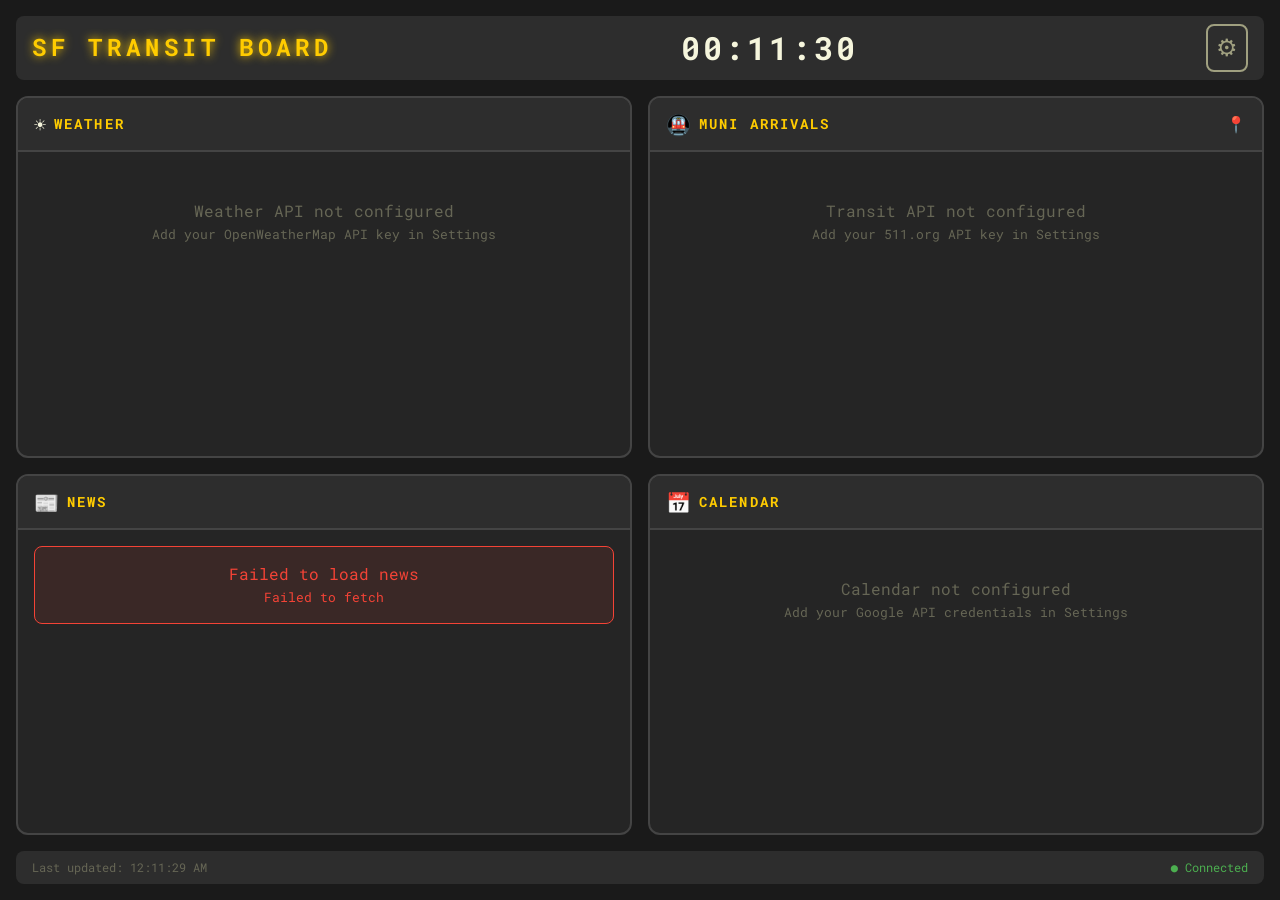
==== index.html @ c72a6bad "Switch weather to Tomorrow.io API and fix news RSS - Replace OpenWeatherMap with Tomorrow.io weather" ====
<!DOCTYPE html>
<html lang="en">
<head>
    <meta charset="UTF-8">
    <meta name="viewport" content="width=device-width, initial-scale=1.0">
    <title>SF Transit Board</title>
    <link rel="stylesheet" href="css/style.css">
    <link rel="preconnect" href="https://fonts.googleapis.com">
    <link rel="preconnect" href="https://fonts.gstatic.com" crossorigin>
    <link href="https://fonts.googleapis.com/css2?family=Roboto+Mono:wght@400;700&display=swap" rel="stylesheet">
</head>
<body>
    <div id="app">
        <!-- Header -->
        <header class="board-header">
            <h1 class="board-title">SF TRANSIT BOARD</h1>
            <div class="clock" id="clock"></div>
            <button class="settings-btn" id="settingsBtn" aria-label="Settings">⚙</button>
        </header>

        <!-- Main Display Grid -->
        <main class="board-grid">
            <!-- Weather Section -->
            <section class="board-section weather-section" id="weatherSection">
                <div class="section-header">
                    <span class="section-icon">☀</span>
                    <span class="section-title">WEATHER</span>
                </div>
                <div class="section-content" id="weatherContent">
                    <div class="weather-main">
                        <div class="split-flap-row" id="weatherTemp"></div>
                        <div class="weather-condition" id="weatherCondition"></div>
                    </div>
                    <div class="weather-forecast" id="weatherForecast"></div>
                </div>
            </section>

            <!-- Transit Section -->
            <section class="board-section transit-section" id="transitSection">
                <div class="section-header">
                    <span class="section-icon">🚇</span>
                    <span class="section-title">MUNI ARRIVALS</span>
                    <span class="location-indicator" id="locationIndicator">📍</span>
                </div>
                <div class="section-content" id="transitContent">
                    <div class="transit-list" id="transitList">
                        <!-- Transit rows will be inserted here -->
                    </div>
                </div>
            </section>

            <!-- News Section -->
            <section class="board-section news-section" id="newsSection">
                <div class="section-header">
                    <span class="section-icon">📰</span>
                    <span class="section-title">NEWS</span>
                </div>
                <div class="section-content" id="newsContent">
                    <div class="news-ticker" id="newsTicker"></div>
                </div>
            </section>

            <!-- Calendar Section -->
            <section class="board-section calendar-section" id="calendarSection">
                <div class="section-header">
                    <span class="section-icon">📅</span>
                    <span class="section-title">CALENDAR</span>
                </div>
                <div class="section-content" id="calendarContent">
                    <div class="calendar-list" id="calendarList">
                        <!-- Calendar events will be inserted here -->
                    </div>
                </div>
            </section>
        </main>

        <!-- Status Bar -->
        <footer class="status-bar">
            <span class="status-item" id="lastUpdate">Last updated: --:--</span>
            <span class="status-item" id="connectionStatus">●  Connected</span>
        </footer>
    </div>

    <!-- Settings Modal -->
    <div class="modal" id="settingsModal">
        <div class="modal-content">
            <div class="modal-header">
                <h2>Settings</h2>
                <button class="close-btn" id="closeSettings">&times;</button>
            </div>
            <div class="modal-body">
                <div class="settings-tabs">
                    <button class="tab-btn active" data-tab="general">General</button>
                    <button class="tab-btn" data-tab="weather">Weather</button>
                    <button class="tab-btn" data-tab="transit">Transit</button>
                    <button class="tab-btn" data-tab="news">News</button>
                    <button class="tab-btn" data-tab="calendar">Calendar</button>
                </div>

                <!-- General Settings -->
                <div class="tab-content active" id="tab-general">
                    <div class="form-group">
                        <label for="refreshInterval">Refresh Interval (seconds)</label>
                        <input type="number" id="refreshInterval" min="30" max="600" value="60">
                    </div>
                    <div class="form-group">
                        <label for="theme">Theme</label>
                        <select id="theme">
                            <option value="dark">Dark (Classic)</option>
                            <option value="light">Light</option>
                            <option value="amber">Amber CRT</option>
                            <option value="green">Green CRT</option>
                        </select>
                    </div>
                    <div class="form-group">
                        <label>
                            <input type="checkbox" id="useLocation" checked>
                            Use current location for transit
                        </label>
                    </div>
                </div>

                <!-- Weather Settings -->
                <div class="tab-content" id="tab-weather">
                    <div class="form-group">
                        <label for="weatherApiKey">Tomorrow.io API Key</label>
                        <input type="password" id="weatherApiKey" placeholder="Enter API key">
                        <small>Get a free key at <a href="https://www.tomorrow.io/weather-api/" target="_blank">tomorrow.io</a></small>
                    </div>
                    <div class="form-group">
                        <label for="weatherLocation">Location (if not using GPS)</label>
                        <input type="text" id="weatherLocation" placeholder="San Francisco, CA">
                    </div>
                    <div class="form-group">
                        <label for="tempUnit">Temperature Unit</label>
                        <select id="tempUnit">
                            <option value="fahrenheit">Fahrenheit</option>
                            <option value="celsius">Celsius</option>
                        </select>
                    </div>
                </div>

                <!-- Transit Settings -->
                <div class="tab-content" id="tab-transit">
                    <div class="form-group">
                        <label for="transitApiKey">511.org API Key</label>
                        <input type="password" id="transitApiKey" placeholder="Enter API key">
                        <small>Get a free key at <a href="https://511.org/open-data/token" target="_blank">511.org</a></small>
                    </div>
                    <div class="form-group">
                        <label for="transitAgency">Transit Agency</label>
                        <select id="transitAgency">
                            <option value="SF">SF Muni</option>
                            <option value="BA">BART</option>
                            <option value="CT">Caltrain</option>
                            <option value="AC">AC Transit</option>
                        </select>
                    </div>
                    <div class="form-group">
                        <label for="maxStops">Max nearby stops to show</label>
                        <input type="number" id="maxStops" min="1" max="10" value="5">
                    </div>
                    <div class="form-group">
                        <label for="favoriteStops">Favorite Stop IDs (comma-separated)</label>
                        <input type="text" id="favoriteStops" placeholder="15551, 15552">
                        <small>Leave empty to use nearby stops based on location</small>
                    </div>
                </div>

                <!-- News Settings -->
                <div class="tab-content" id="tab-news">
                    <div class="form-group">
                        <label for="newsSource">News Source</label>
                        <select id="newsSource">
                            <option value="sfchronicle">SF Chronicle</option>
                            <option value="sfgate">SFGate</option>
                            <option value="kqed">KQED</option>
                            <option value="custom">Custom RSS Feed</option>
                        </select>
                    </div>
                    <div class="form-group" id="customRssGroup" style="display:none;">
                        <label for="customRss">Custom RSS URL</label>
                        <input type="url" id="customRss" placeholder="https://example.com/rss">
                    </div>
                    <div class="form-group">
                        <label for="maxNewsItems">Max news items</label>
                        <input type="number" id="maxNewsItems" min="3" max="20" value="10">
                    </div>
                </div>

                <!-- Calendar Settings -->
                <div class="tab-content" id="tab-calendar">
                    <div class="form-group">
                        <label for="googleClientId">Google Client ID</label>
                        <input type="text" id="googleClientId" placeholder="Enter Client ID">
                        <small>Create credentials at <a href="https://console.cloud.google.com/apis/credentials" target="_blank">Google Cloud Console</a></small>
                    </div>
                    <div class="form-group">
                        <label for="googleApiKey">Google API Key</label>
                        <input type="password" id="googleApiKey" placeholder="Enter API key">
                    </div>
                    <div class="form-group">
                        <button class="btn" id="googleAuthBtn">Connect Google Calendar</button>
                        <span id="googleAuthStatus"></span>
                    </div>
                    <div class="form-group">
                        <label for="calendarDays">Show events for next (days)</label>
                        <input type="number" id="calendarDays" min="1" max="14" value="3">
                    </div>
                </div>
            </div>
            <div class="modal-footer">
                <button class="btn btn-secondary" id="resetSettings">Reset to Defaults</button>
                <button class="btn btn-primary" id="saveSettings">Save Settings</button>
            </div>
        </div>
    </div>

    <!-- Scripts -->
    <script src="js/splitflap.js"></script>
    <script src="js/services/weather.js"></script>
    <script src="js/services/transit.js"></script>
    <script src="js/services/news.js"></script>
    <script src="js/services/calendar.js"></script>
    <script src="js/app.js"></script>
</body>
</html>
---- css/style.css ----
/* CSS Variables for theming */
:root {
    /* Dark theme (default) */
    --bg-primary: #1a1a1a;
    --bg-secondary: #2d2d2d;
    --bg-section: #252525;
    --text-primary: #f5f5dc;
    --text-secondary: #a0a080;
    --text-muted: #666655;
    --accent: #ffcc00;
    --accent-secondary: #ff9900;
    --flap-bg: #1a1a1a;
    --flap-text: #f5f5dc;
    --flap-border: #444;
    --section-border: #444;
    --success: #4caf50;
    --warning: #ff9800;
    --error: #f44336;
}

[data-theme="light"] {
    --bg-primary: #e8e8e0;
    --bg-secondary: #f5f5ed;
    --bg-section: #ffffff;
    --text-primary: #222;
    --text-secondary: #555;
    --text-muted: #888;
    --flap-bg: #333;
    --flap-text: #f5f5dc;
    --section-border: #ccc;
}

[data-theme="amber"] {
    --bg-primary: #0a0800;
    --bg-secondary: #1a1400;
    --bg-section: #0f0c00;
    --text-primary: #ffb000;
    --text-secondary: #cc8800;
    --text-muted: #664400;
    --accent: #ffcc00;
    --flap-bg: #0a0800;
    --flap-text: #ffb000;
    --section-border: #553300;
}

[data-theme="green"] {
    --bg-primary: #001a00;
    --bg-secondary: #002200;
    --bg-section: #001500;
    --text-primary: #00ff00;
    --text-secondary: #00cc00;
    --text-muted: #006600;
    --accent: #00ff00;
    --flap-bg: #001a00;
    --flap-text: #00ff00;
    --section-border: #004400;
}

/* Reset and base styles */
* {
    margin: 0;
    padding: 0;
    box-sizing: border-box;
}

html, body {
    height: 100%;
    overflow: hidden;
}

body {
    font-family: 'Roboto Mono', monospace;
    background-color: var(--bg-primary);
    color: var(--text-primary);
    line-height: 1.4;
}

#app {
    display: flex;
    flex-direction: column;
    height: 100vh;
    max-width: 1920px;
    margin: 0 auto;
    padding: 1rem;
}

/* Header */
.board-header {
    display: flex;
    align-items: center;
    justify-content: space-between;
    padding: 0.5rem 1rem;
    background: var(--bg-secondary);
    border-radius: 8px;
    margin-bottom: 1rem;
}

.board-title {
    font-size: 1.5rem;
    font-weight: 700;
    letter-spacing: 0.2em;
    color: var(--accent);
    text-shadow: 0 0 10px var(--accent);
}

.clock {
    font-size: 2rem;
    font-weight: 700;
    letter-spacing: 0.1em;
    color: var(--text-primary);
}

.settings-btn {
    background: transparent;
    border: 2px solid var(--text-secondary);
    color: var(--text-secondary);
    font-size: 1.5rem;
    padding: 0.5rem;
    border-radius: 8px;
    cursor: pointer;
    transition: all 0.2s;
}

.settings-btn:hover {
    border-color: var(--accent);
    color: var(--accent);
}

/* Main Grid */
.board-grid {
    display: grid;
    grid-template-columns: 1fr 1fr;
    grid-template-rows: 1fr 1fr;
    gap: 1rem;
    flex: 1;
    min-height: 0;
}

/* Board Sections */
.board-section {
    background: var(--bg-section);
    border: 2px solid var(--section-border);
    border-radius: 12px;
    display: flex;
    flex-direction: column;
    overflow: hidden;
}

.section-header {
    display: flex;
    align-items: center;
    gap: 0.5rem;
    padding: 0.75rem 1rem;
    background: var(--bg-secondary);
    border-bottom: 2px solid var(--section-border);
}

.section-icon {
    font-size: 1.25rem;
}

.section-title {
    font-size: 0.875rem;
    font-weight: 700;
    letter-spacing: 0.15em;
    color: var(--accent);
    text-transform: uppercase;
}

.location-indicator {
    margin-left: auto;
    animation: pulse 2s infinite;
}

@keyframes pulse {
    0%, 100% { opacity: 1; }
    50% { opacity: 0.5; }
}

.section-content {
    flex: 1;
    padding: 1rem;
    overflow-y: auto;
    overflow-x: hidden;
}

/* Split-Flap Display Styles */
.split-flap-container {
    display: inline-flex;
    gap: 2px;
}

.split-flap {
    position: relative;
    width: 2rem;
    height: 2.8rem;
    perspective: 200px;
}

.split-flap.large {
    width: 3rem;
    height: 4rem;
}

.split-flap.small {
    width: 1.2rem;
    height: 1.8rem;
}

.flap {
    position: absolute;
    width: 100%;
    height: 50%;
    background: var(--flap-bg);
    color: var(--flap-text);
    display: flex;
    align-items: center;
    justify-content: center;
    font-size: 1.5rem;
    font-weight: 700;
    overflow: hidden;
    border: 1px solid var(--flap-border);
}

.split-flap.large .flap {
    font-size: 2.2rem;
}

.split-flap.small .flap {
    font-size: 1rem;
}

.flap-top {
    top: 0;
    border-radius: 4px 4px 0 0;
    align-items: flex-end;
    padding-bottom: 0;
    border-bottom: none;
}

.flap-top .flap-content {
    transform: translateY(50%);
}

.flap-bottom {
    bottom: 0;
    border-radius: 0 0 4px 4px;
    align-items: flex-start;
    padding-top: 0;
    border-top: 1px solid var(--text-muted);
}

.flap-bottom .flap-content {
    transform: translateY(-50%);
}

/* Split-flap flip animation */
.flap-flip-top, .flap-flip-bottom {
    position: absolute;
    width: 100%;
    height: 50%;
    background: var(--flap-bg);
    color: var(--flap-text);
    display: flex;
    align-items: center;
    justify-content: center;
    font-size: inherit;
    font-weight: 700;
    overflow: hidden;
    backface-visibility: hidden;
    border: 1px solid var(--flap-border);
}

.flap-flip-top {
    top: 0;
    border-radius: 4px 4px 0 0;
    transform-origin: bottom;
    align-items: flex-end;
}

.flap-flip-top .flap-content {
    transform: translateY(50%);
}

.flap-flip-bottom {
    bottom: 0;
    border-radius: 0 0 4px 4px;
    transform-origin: top;
    align-items: flex-start;
}

.flap-flip-bottom .flap-content {
    transform: translateY(-50%);
}

@keyframes flipTop {
    0% { transform: rotateX(0deg); }
    100% { transform: rotateX(-90deg); }
}

@keyframes flipBottom {
    0% { transform: rotateX(90deg); }
    100% { transform: rotateX(0deg); }
}

.flipping .flap-flip-top {
    animation: flipTop 0.15s ease-in forwards;
}

.flipping .flap-flip-bottom {
    animation: flipBottom 0.15s ease-out 0.15s forwards;
}

/* Weather Section */
.weather-main {
    display: flex;
    flex-direction: column;
    align-items: center;
    gap: 0.5rem;
    margin-bottom: 1rem;
}

.weather-condition {
    font-size: 1rem;
    color: var(--text-secondary);
    text-transform: uppercase;
    letter-spacing: 0.1em;
}

.weather-forecast {
    display: grid;
    grid-template-columns: repeat(auto-fit, minmax(80px, 1fr));
    gap: 0.5rem;
}

.forecast-item {
    display: flex;
    flex-direction: column;
    align-items: center;
    padding: 0.5rem;
    background: var(--bg-secondary);
    border-radius: 8px;
    text-align: center;
}

.forecast-day {
    font-size: 0.75rem;
    color: var(--text-muted);
    text-transform: uppercase;
}

.forecast-icon {
    font-size: 1.5rem;
    margin: 0.25rem 0;
}

.forecast-temp {
    font-size: 0.875rem;
    font-weight: 700;
}

.forecast-temp-low {
    color: var(--text-muted);
    font-weight: 400;
}

/* Transit Section */
.transit-list {
    display: flex;
    flex-direction: column;
    gap: 0.5rem;
}

.transit-row {
    display: grid;
    grid-template-columns: 60px 1fr auto;
    gap: 1rem;
    align-items: center;
    padding: 0.75rem;
    background: var(--bg-secondary);
    border-radius: 8px;
    border-left: 4px solid var(--accent);
}

.transit-line {
    font-size: 1.25rem;
    font-weight: 700;
    text-align: center;
    padding: 0.25rem 0.5rem;
    background: var(--accent);
    color: var(--bg-primary);
    border-radius: 4px;
}

.transit-destination {
    font-size: 0.875rem;
    color: var(--text-primary);
    white-space: nowrap;
    overflow: hidden;
    text-overflow: ellipsis;
}

.transit-stop-name {
    font-size: 0.75rem;
    color: var(--text-muted);
}

.transit-times {
    display: flex;
    gap: 0.5rem;
}

.transit-time {
    font-size: 1.25rem;
    font-weight: 700;
    color: var(--accent);
}

.transit-time.arriving {
    color: var(--success);
    animation: blink 1s infinite;
}

@keyframes blink {
    0%, 100% { opacity: 1; }
    50% { opacity: 0.5; }
}

/* News Section */
.news-ticker {
    display: flex;
    flex-direction: column;
    gap: 0.75rem;
}

.news-item {
    display: flex;
    gap: 0.75rem;
    padding: 0.75rem;
    background: var(--bg-secondary);
    border-radius: 8px;
    cursor: pointer;
    transition: background 0.2s;
}

.news-item:hover {
    background: var(--bg-primary);
}

.news-time {
    font-size: 0.75rem;
    color: var(--text-muted);
    white-space: nowrap;
}

.news-headline {
    font-size: 0.875rem;
    color: var(--text-primary);
    line-height: 1.3;
}

.news-source {
    font-size: 0.7rem;
    color: var(--accent);
    text-transform: uppercase;
}

/* Calendar Section */
.calendar-list {
    display: flex;
    flex-direction: column;
    gap: 0.5rem;
}

.calendar-event {
    display: grid;
    grid-template-columns: auto 1fr;
    gap: 1rem;
    padding: 0.75rem;
    background: var(--bg-secondary);
    border-radius: 8px;
    border-left: 4px solid var(--accent-secondary);
}

.calendar-event.today {
    border-left-color: var(--success);
}

.calendar-event.now {
    border-left-color: var(--warning);
    animation: pulse-bg 2s infinite;
}

@keyframes pulse-bg {
    0%, 100% { background: var(--bg-secondary); }
    50% { background: rgba(255, 152, 0, 0.1); }
}

.event-time {
    display: flex;
    flex-direction: column;
    align-items: center;
    min-width: 60px;
}

.event-date {
    font-size: 0.7rem;
    color: var(--text-muted);
    text-transform: uppercase;
}

.event-hour {
    font-size: 1rem;
    font-weight: 700;
    color: var(--accent);
}

.event-details {
    display: flex;
    flex-direction: column;
    gap: 0.25rem;
}

.event-title {
    font-size: 0.875rem;
    font-weight: 700;
    color: var(--text-primary);
}

.event-location {
    font-size: 0.75rem;
    color: var(--text-muted);
}

/* Status Bar */
.status-bar {
    display: flex;
    justify-content: space-between;
    padding: 0.5rem 1rem;
    margin-top: 1rem;
    background: var(--bg-secondary);
    border-radius: 8px;
    font-size: 0.75rem;
    color: var(--text-muted);
}

.status-item {
    display: flex;
    align-items: center;
    gap: 0.5rem;
}

#connectionStatus {
    color: var(--success);
}

#connectionStatus.error {
    color: var(--error);
}

/* Modal Styles */
.modal {
    display: none;
    position: fixed;
    inset: 0;
    background: rgba(0, 0, 0, 0.8);
    z-index: 1000;
    align-items: center;
    justify-content: center;
}

.modal.active {
    display: flex;
}

.modal-content {
    background: var(--bg-section);
    border-radius: 12px;
    width: 90%;
    max-width: 600px;
    max-height: 90vh;
    display: flex;
    flex-direction: column;
    border: 2px solid var(--section-border);
}

.modal-header {
    display: flex;
    justify-content: space-between;
    align-items: center;
    padding: 1rem 1.5rem;
    border-bottom: 2px solid var(--section-border);
}

.modal-header h2 {
    font-size: 1.25rem;
    color: var(--accent);
}

.close-btn {
    background: transparent;
    border: none;
    color: var(--text-secondary);
    font-size: 1.5rem;
    cursor: pointer;
}

.close-btn:hover {
    color: var(--text-primary);
}

.modal-body {
    flex: 1;
    overflow-y: auto;
    padding: 1.5rem;
}

.modal-footer {
    display: flex;
    justify-content: flex-end;
    gap: 1rem;
    padding: 1rem 1.5rem;
    border-top: 2px solid var(--section-border);
}

/* Settings Tabs */
.settings-tabs {
    display: flex;
    gap: 0.5rem;
    margin-bottom: 1.5rem;
    flex-wrap: wrap;
}

.tab-btn {
    background: var(--bg-secondary);
    border: 1px solid var(--section-border);
    color: var(--text-secondary);
    padding: 0.5rem 1rem;
    border-radius: 6px;
    cursor: pointer;
    font-family: inherit;
    font-size: 0.875rem;
    transition: all 0.2s;
}

.tab-btn:hover {
    color: var(--text-primary);
    border-color: var(--text-secondary);
}

.tab-btn.active {
    background: var(--accent);
    color: var(--bg-primary);
    border-color: var(--accent);
}

.tab-content {
    display: none;
}

.tab-content.active {
    display: block;
}

/* Form Styles */
.form-group {
    margin-bottom: 1.25rem;
}

.form-group label {
    display: block;
    margin-bottom: 0.5rem;
    font-size: 0.875rem;
    color: var(--text-secondary);
}

.form-group input[type="text"],
.form-group input[type="password"],
.form-group input[type="url"],
.form-group input[type="number"],
.form-group select {
    width: 100%;
    padding: 0.75rem;
    background: var(--bg-primary);
    border: 1px solid var(--section-border);
    border-radius: 6px;
    color: var(--text-primary);
    font-family: inherit;
    font-size: 0.875rem;
}

.form-group input:focus,
.form-group select:focus {
    outline: none;
    border-color: var(--accent);
}

.form-group small {
    display: block;
    margin-top: 0.5rem;
    font-size: 0.75rem;
    color: var(--text-muted);
}

.form-group small a {
    color: var(--accent);
    text-decoration: none;
}

.form-group small a:hover {
    text-decoration: underline;
}

.form-group input[type="checkbox"] {
    margin-right: 0.5rem;
}

/* Buttons */
.btn {
    padding: 0.75rem 1.5rem;
    border-radius: 6px;
    font-family: inherit;
    font-size: 0.875rem;
    cursor: pointer;
    transition: all 0.2s;
    border: none;
}

.btn-primary {
    background: var(--accent);
    color: var(--bg-primary);
}

.btn-primary:hover {
    filter: brightness(1.1);
}

.btn-secondary {
    background: var(--bg-secondary);
    color: var(--text-secondary);
    border: 1px solid var(--section-border);
}

.btn-secondary:hover {
    color: var(--text-primary);
    border-color: var(--text-secondary);
}

/* Loading and Error States */
.loading {
    display: flex;
    align-items: center;
    justify-content: center;
    height: 100%;
    color: var(--text-muted);
}

.loading::after {
    content: '';
    width: 2rem;
    height: 2rem;
    border: 3px solid var(--section-border);
    border-top-color: var(--accent);
    border-radius: 50%;
    animation: spin 1s linear infinite;
    margin-left: 1rem;
}

@keyframes spin {
    to { transform: rotate(360deg); }
}

.error-message {
    padding: 1rem;
    background: rgba(244, 67, 54, 0.1);
    border: 1px solid var(--error);
    border-radius: 8px;
    color: var(--error);
    text-align: center;
}

.no-data {
    padding: 2rem;
    text-align: center;
    color: var(--text-muted);
}

/* Responsive Design */
@media (max-width: 900px) {
    .board-grid {
        grid-template-columns: 1fr;
        grid-template-rows: repeat(4, 1fr);
    }

    .board-header {
        flex-wrap: wrap;
        gap: 0.5rem;
    }

    .board-title {
        font-size: 1rem;
        order: 1;
        flex: 1;
    }

    .clock {
        font-size: 1.25rem;
        order: 2;
    }

    .settings-btn {
        order: 3;
    }
}

@media (max-width: 600px) {
    #app {
        padding: 0.5rem;
    }

    .section-content {
        padding: 0.75rem;
    }

    .transit-row {
        grid-template-columns: 50px 1fr;
        gap: 0.5rem;
    }

    .transit-times {
        grid-column: span 2;
        justify-content: flex-end;
    }
}

/* Scrollbar Styling */
::-webkit-scrollbar {
    width: 8px;
    height: 8px;
}

::-webkit-scrollbar-track {
    background: var(--bg-primary);
}

::-webkit-scrollbar-thumb {
    background: var(--section-border);
    border-radius: 4px;
}

::-webkit-scrollbar-thumb:hover {
    background: var(--text-muted);
}
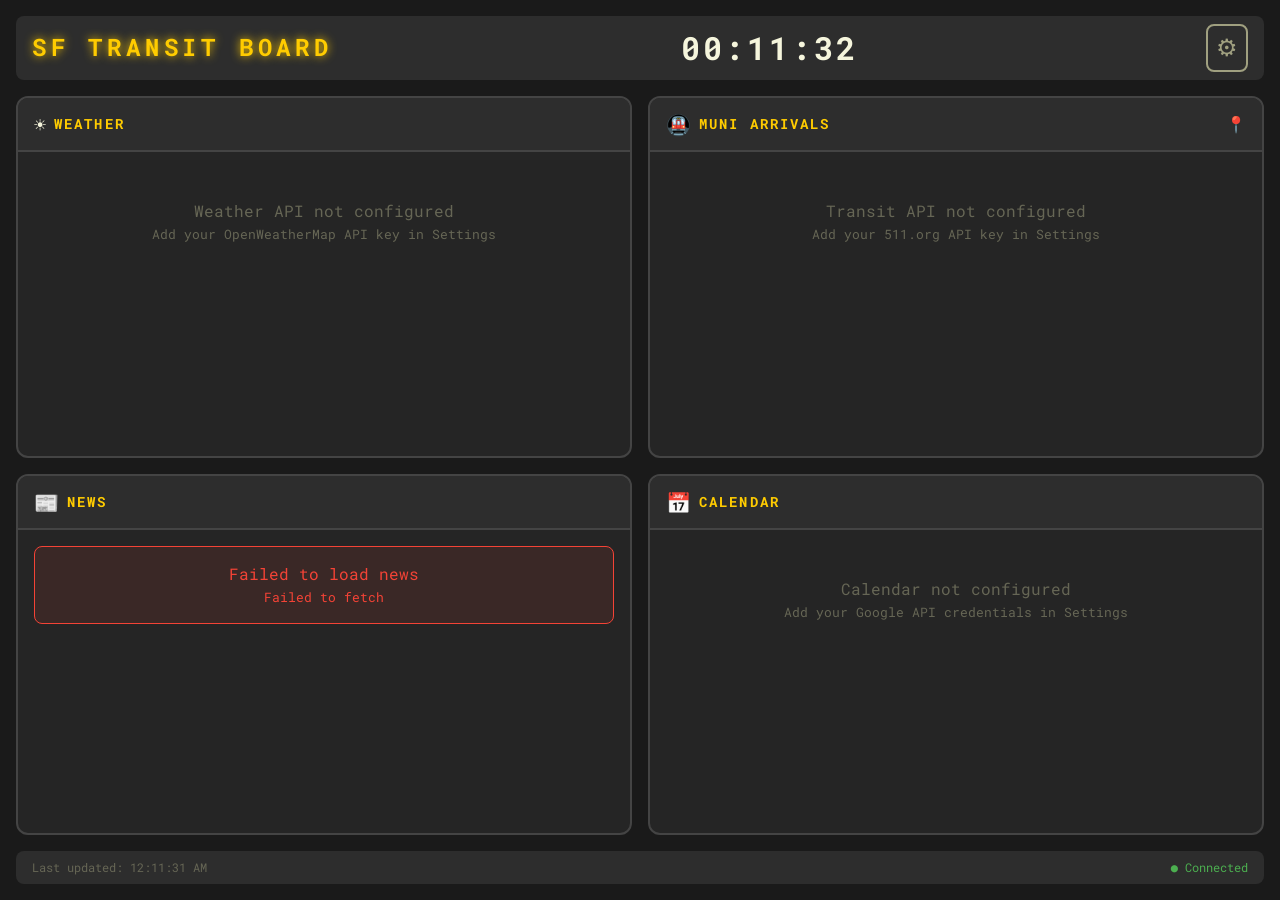
==== commit 059df4f2: "Simplify news to SF Standard only - Remove multiple news source options - Set SF Standard as the onl" ====
--- a/index.html
+++ b/index.html
@@ -170,17 +170,9 @@
                 <!-- News Settings -->
                 <div class="tab-content" id="tab-news">
                     <div class="form-group">
-                        <label for="newsSource">News Source</label>
-                        <select id="newsSource">
-                            <option value="sfchronicle">SF Chronicle</option>
-                            <option value="sfgate">SFGate</option>
-                            <option value="kqed">KQED</option>
-                            <option value="custom">Custom RSS Feed</option>
-                        </select>
-                    </div>
-                    <div class="form-group" id="customRssGroup" style="display:none;">
-                        <label for="customRss">Custom RSS URL</label>
-                        <input type="url" id="customRss" placeholder="https://example.com/rss">
+                        <label>News Source</label>
+                        <p style="color: var(--text-primary); margin: 0.5rem 0;">SF Standard</p>
+                        <small>Local SF news from <a href="https://sfstandard.com" target="_blank">sfstandard.com</a></small>
                     </div>
                     <div class="form-group">
                         <label for="maxNewsItems">Max news items</label>
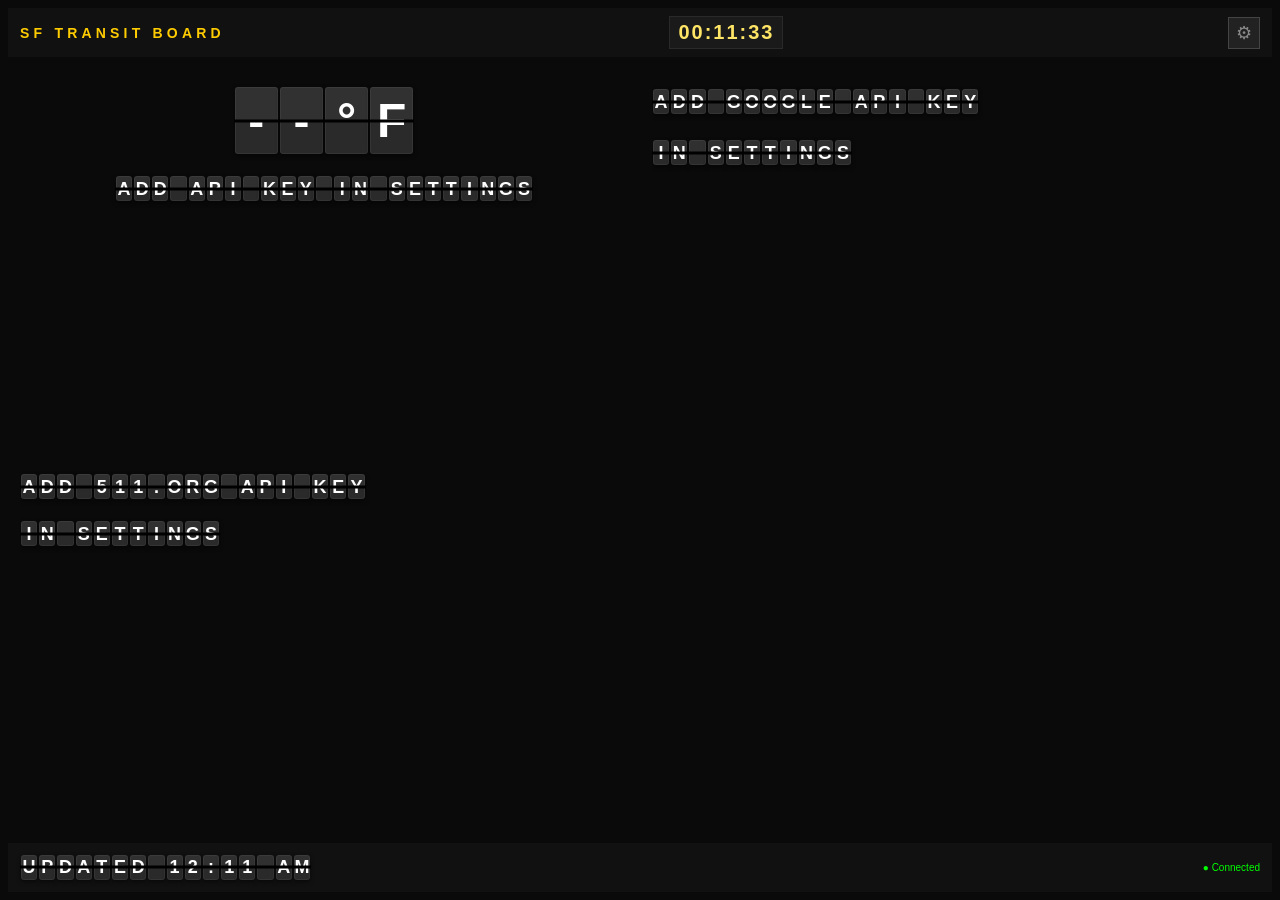
==== commit fa854ef2: "New layout: remove news, calendar full right side Layout changes: - Weather: top-left quadrant - Tra" ====
--- a/index.html
+++ b/index.html
@@ -20,7 +20,7 @@
 
         <!-- Main Display Grid -->
         <main class="board-grid">
-            <!-- Weather Section -->
+            <!-- Weather Section - Top Left -->
             <section class="board-section weather-section" id="weatherSection">
                 <div class="section-header">
                     <span class="section-icon">☀</span>
@@ -35,7 +35,20 @@
                 </div>
             </section>
 
-            <!-- Transit Section -->
+            <!-- Calendar Section - Full Right Side -->
+            <section class="board-section calendar-section" id="calendarSection">
+                <div class="section-header">
+                    <span class="section-icon">📅</span>
+                    <span class="section-title">CALENDAR</span>
+                </div>
+                <div class="section-content" id="calendarContent">
+                    <div class="calendar-list" id="calendarList">
+                        <!-- Calendar events will be inserted here -->
+                    </div>
+                </div>
+            </section>
+
+            <!-- Transit Section - Bottom Left -->
             <section class="board-section transit-section" id="transitSection">
                 <div class="section-header">
                     <span class="section-icon">🚇</span>
@@ -45,30 +58,6 @@
                 <div class="section-content" id="transitContent">
                     <div class="transit-list" id="transitList">
                         <!-- Transit rows will be inserted here -->
-                    </div>
-                </div>
-            </section>
-
-            <!-- News Section -->
-            <section class="board-section news-section" id="newsSection">
-                <div class="section-header">
-                    <span class="section-icon">📰</span>
-                    <span class="section-title">NEWS</span>
-                </div>
-                <div class="section-content" id="newsContent">
-                    <div class="news-ticker" id="newsTicker"></div>
-                </div>
-            </section>
-
-            <!-- Calendar Section -->
-            <section class="board-section calendar-section" id="calendarSection">
-                <div class="section-header">
-                    <span class="section-icon">📅</span>
-                    <span class="section-title">CALENDAR</span>
-                </div>
-                <div class="section-content" id="calendarContent">
-                    <div class="calendar-list" id="calendarList">
-                        <!-- Calendar events will be inserted here -->
                     </div>
                 </div>
             </section>
@@ -93,7 +82,6 @@
                     <button class="tab-btn active" data-tab="general">General</button>
                     <button class="tab-btn" data-tab="weather">Weather</button>
                     <button class="tab-btn" data-tab="transit">Transit</button>
-                    <button class="tab-btn" data-tab="news">News</button>
                     <button class="tab-btn" data-tab="calendar">Calendar</button>
                 </div>
 
@@ -167,37 +155,21 @@
                     </div>
                 </div>
 
-                <!-- News Settings -->
-                <div class="tab-content" id="tab-news">
-                    <div class="form-group">
-                        <label>News Source</label>
-                        <p style="color: var(--text-primary); margin: 0.5rem 0;">SF Standard</p>
-                        <small>Local SF news from <a href="https://sfstandard.com" target="_blank">sfstandard.com</a></small>
-                    </div>
-                    <div class="form-group">
-                        <label for="maxNewsItems">Max news items</label>
-                        <input type="number" id="maxNewsItems" min="3" max="20" value="10">
-                    </div>
-                </div>
-
                 <!-- Calendar Settings -->
                 <div class="tab-content" id="tab-calendar">
                     <div class="form-group">
-                        <label for="googleClientId">Google Client ID</label>
-                        <input type="text" id="googleClientId" placeholder="Enter Client ID">
-                        <small>Create credentials at <a href="https://console.cloud.google.com/apis/credentials" target="_blank">Google Cloud Console</a></small>
+                        <label for="calendarId">Public Google Calendar ID</label>
+                        <input type="text" id="calendarId" placeholder="calendar-id@group.calendar.google.com" value="ebgs7j9vj5tn2gs6gt3f2gvgtc@group.calendar.google.com">
+                        <small>The calendar ID from your public Google Calendar URL</small>
                     </div>
                     <div class="form-group">
                         <label for="googleApiKey">Google API Key</label>
                         <input type="password" id="googleApiKey" placeholder="Enter API key">
-                    </div>
-                    <div class="form-group">
-                        <button class="btn" id="googleAuthBtn">Connect Google Calendar</button>
-                        <span id="googleAuthStatus"></span>
+                        <small>Get a free key at <a href="https://console.cloud.google.com/apis/credentials" target="_blank">Google Cloud Console</a> (enable Calendar API)</small>
                     </div>
                     <div class="form-group">
                         <label for="calendarDays">Show events for next (days)</label>
-                        <input type="number" id="calendarDays" min="1" max="14" value="3">
+                        <input type="number" id="calendarDays" min="1" max="14" value="7">
                     </div>
                 </div>
             </div>
@@ -212,7 +184,6 @@
     <script src="js/splitflap.js"></script>
     <script src="js/services/weather.js"></script>
     <script src="js/services/transit.js"></script>
-    <script src="js/services/news.js"></script>
     <script src="js/services/calendar.js"></script>
     <script src="js/app.js"></script>
 </body>
--- a/css/style.css
+++ b/css/style.css
@@ -1,62 +1,49 @@
-/* CSS Variables for theming */
+/* SF Transit Board - Full Split-Flap Display */
+
 :root {
-    /* Dark theme (default) */
-    --bg-primary: #1a1a1a;
-    --bg-secondary: #2d2d2d;
-    --bg-section: #252525;
-    --text-primary: #f5f5dc;
-    --text-secondary: #a0a080;
-    --text-muted: #666655;
+    --board-bg: #0a0a0a;
+    --flap-bg: #1a1a1a;
+    --flap-text: #ffe566;
+    --flap-border: #2a2a2a;
+    --flap-divider: #0d0d0d;
+    --flap-shadow: rgba(0,0,0,0.5);
     --accent: #ffcc00;
-    --accent-secondary: #ff9900;
+    --accent-dim: #aa8800;
+    --success: #00ff00;
+    --label-color: #666;
+}
+
+[data-theme="light"] {
+    --board-bg: #c0c0b8;
     --flap-bg: #1a1a1a;
-    --flap-text: #f5f5dc;
-    --flap-border: #444;
-    --section-border: #444;
-    --success: #4caf50;
-    --warning: #ff9800;
-    --error: #f44336;
-}
-
-[data-theme="light"] {
-    --bg-primary: #e8e8e0;
-    --bg-secondary: #f5f5ed;
-    --bg-section: #ffffff;
-    --text-primary: #222;
-    --text-secondary: #555;
-    --text-muted: #888;
-    --flap-bg: #333;
-    --flap-text: #f5f5dc;
-    --section-border: #ccc;
+    --flap-text: #ffe566;
+    --flap-border: #333;
+    --flap-divider: #0d0d0d;
+    --label-color: #555;
 }
 
 [data-theme="amber"] {
-    --bg-primary: #0a0800;
-    --bg-secondary: #1a1400;
-    --bg-section: #0f0c00;
-    --text-primary: #ffb000;
-    --text-secondary: #cc8800;
-    --text-muted: #664400;
+    --board-bg: #050200;
+    --flap-bg: #0a0500;
+    --flap-text: #ffaa00;
+    --flap-border: #1a0a00;
+    --flap-divider: #030100;
     --accent: #ffcc00;
-    --flap-bg: #0a0800;
-    --flap-text: #ffb000;
-    --section-border: #553300;
+    --success: #ffcc00;
+    --label-color: #553300;
 }
 
 [data-theme="green"] {
-    --bg-primary: #001a00;
-    --bg-secondary: #002200;
-    --bg-section: #001500;
-    --text-primary: #00ff00;
-    --text-secondary: #00cc00;
-    --text-muted: #006600;
+    --board-bg: #000500;
+    --flap-bg: #000a00;
+    --flap-text: #00ff00;
+    --flap-border: #001a00;
+    --flap-divider: #000300;
     --accent: #00ff00;
-    --flap-bg: #001a00;
-    --flap-text: #00ff00;
-    --section-border: #004400;
-}
-
-/* Reset and base styles */
+    --success: #00ff00;
+    --label-color: #003300;
+}
+
 * {
     margin: 0;
     padding: 0;
@@ -69,501 +56,448 @@
 }
 
 body {
-    font-family: 'Roboto Mono', monospace;
-    background-color: var(--bg-primary);
-    color: var(--text-primary);
-    line-height: 1.4;
+    font-family: 'Helvetica Neue', Helvetica, Arial, sans-serif;
+    background: var(--board-bg);
+    color: var(--flap-text);
 }
 
 #app {
+    height: 100vh;
     display: flex;
     flex-direction: column;
-    height: 100vh;
-    max-width: 1920px;
-    margin: 0 auto;
-    padding: 1rem;
-}
-
-/* Header */
+    padding: 8px;
+    background: var(--board-bg);
+}
+
+/* =============================================
+   HEADER
+   ============================================= */
+
 .board-header {
     display: flex;
     align-items: center;
     justify-content: space-between;
-    padding: 0.5rem 1rem;
-    background: var(--bg-secondary);
-    border-radius: 8px;
-    margin-bottom: 1rem;
+    padding: 8px 12px;
+    background: #111;
+    margin-bottom: 8px;
 }
 
 .board-title {
-    font-size: 1.5rem;
+    font-size: 14px;
     font-weight: 700;
-    letter-spacing: 0.2em;
+    letter-spacing: 0.3em;
     color: var(--accent);
-    text-shadow: 0 0 10px var(--accent);
 }
 
 .clock {
-    font-size: 2rem;
+    font-size: 20px;
     font-weight: 700;
-    letter-spacing: 0.1em;
-    color: var(--text-primary);
+    color: var(--flap-text);
+    letter-spacing: 2px;
+    background: var(--flap-bg);
+    padding: 4px 8px;
+    border: 1px solid var(--flap-border);
 }
 
 .settings-btn {
-    background: transparent;
-    border: 2px solid var(--text-secondary);
-    color: var(--text-secondary);
-    font-size: 1.5rem;
-    padding: 0.5rem;
-    border-radius: 8px;
+    background: #222;
+    border: 1px solid #444;
+    color: #888;
+    font-size: 18px;
+    width: 32px;
+    height: 32px;
     cursor: pointer;
-    transition: all 0.2s;
 }
 
 .settings-btn:hover {
+    color: var(--accent);
     border-color: var(--accent);
-    color: var(--accent);
-}
-
-/* Main Grid */
+}
+
+/* =============================================
+   MAIN GRID - Weather/Transit left, Calendar right
+   ============================================= */
+
 .board-grid {
+    flex: 1;
     display: grid;
     grid-template-columns: 1fr 1fr;
     grid-template-rows: 1fr 1fr;
-    gap: 1rem;
-    flex: 1;
+    grid-template-areas:
+        "weather calendar"
+        "transit calendar";
+    gap: 0;
     min-height: 0;
-}
-
-/* Board Sections */
+    background: var(--board-bg);
+    padding: 0;
+}
+
+.weather-section {
+    grid-area: weather;
+}
+
+.transit-section {
+    grid-area: transit;
+}
+
+.calendar-section {
+    grid-area: calendar;
+}
+
 .board-section {
-    background: var(--bg-section);
-    border: 2px solid var(--section-border);
-    border-radius: 12px;
+    background: var(--board-bg);
     display: flex;
     flex-direction: column;
     overflow: hidden;
+    padding: 12px;
 }
 
 .section-header {
-    display: flex;
-    align-items: center;
-    gap: 0.5rem;
-    padding: 0.75rem 1rem;
-    background: var(--bg-secondary);
-    border-bottom: 2px solid var(--section-border);
+    display: none; /* Hide section headers for seamless look */
 }
 
 .section-icon {
-    font-size: 1.25rem;
+    display: none;
 }
 
 .section-title {
-    font-size: 0.875rem;
-    font-weight: 700;
-    letter-spacing: 0.15em;
-    color: var(--accent);
-    text-transform: uppercase;
+    display: none;
 }
 
 .location-indicator {
-    margin-left: auto;
-    animation: pulse 2s infinite;
+    display: none;
 }
 
 @keyframes pulse {
     0%, 100% { opacity: 1; }
-    50% { opacity: 0.5; }
+    50% { opacity: 0.3; }
 }
 
 .section-content {
     flex: 1;
-    padding: 1rem;
     overflow-y: auto;
     overflow-x: hidden;
 }
 
-/* Split-Flap Display Styles */
-.split-flap-container {
+/* =============================================
+   SPLIT-FLAP CHARACTERS - Oat Foundry Style
+   High contrast, large, legible
+   ============================================= */
+
+.flap-char {
     display: inline-flex;
+    align-items: center;
+    justify-content: center;
+    width: 0.9em;
+    height: 1.4em;
+    background: #2a2a2a;
+    color: #fff;
+    font-weight: 800;
+    font-size: inherit;
+    border-radius: 3px;
+    margin: 2px 1px;
+    position: relative;
+    box-shadow:
+        0 2px 4px rgba(0,0,0,0.5),
+        inset 0 0 0 1px rgba(255,255,255,0.05);
+}
+
+/* THE SPLIT - prominent dark gap through middle */
+.flap-char::after {
+    content: '';
+    position: absolute;
+    top: 50%;
+    left: -1px;
+    right: -1px;
+    height: 3px;
+    background: #000;
+    transform: translateY(-50%);
+    z-index: 2;
+}
+
+/* Top half slightly lighter */
+.flap-char::before {
+    content: '';
+    position: absolute;
+    top: 0;
+    left: 0;
+    right: 0;
+    height: calc(50% - 1px);
+    background: rgba(255,255,255,0.03);
+    border-radius: 3px 3px 0 0;
+    pointer-events: none;
+}
+
+.flap-row {
+    display: flex;
+    align-items: center;
+    flex-wrap: wrap;
+    padding: 4px 0;
+    font-size: 22px;
+    line-height: 1;
+}
+
+.flap-row.large {
+    font-size: 48px;
+}
+
+.flap-row.small {
+    font-size: 18px;
+}
+
+.flap-row.medium {
+    font-size: 26px;
+}
+
+/* TIME flaps - YELLOW background, black text */
+.flap-char.time, .flap-char.accent {
+    background: #f5c518;
+    color: #000;
+}
+
+.flap-char.time::before, .flap-char.accent::before {
+    background: rgba(255,255,255,0.15);
+}
+
+.flap-char.time::after, .flap-char.accent::after {
+    background: #9a7b00;
+}
+
+/* ROW COLORS - Oat Foundry rainbow style */
+.flap-char.color-yellow {
+    background: #e6d400;
+    color: #000;
+}
+.flap-char.color-yellow::after { background: #8a8000; }
+
+.flap-char.color-orange {
+    background: #ff9500;
+    color: #000;
+}
+.flap-char.color-orange::after { background: #995900; }
+
+.flap-char.color-red {
+    background: #ff3b30;
+    color: #fff;
+}
+.flap-char.color-red::after { background: #992320; }
+
+.flap-char.color-pink {
+    background: #ff6b8a;
+    color: #000;
+}
+.flap-char.color-pink::after { background: #994050; }
+
+.flap-char.color-blue {
+    background: #007aff;
+    color: #fff;
+}
+.flap-char.color-blue::after { background: #004999; }
+
+.flap-char.color-green {
+    background: #34c759;
+    color: #000;
+}
+.flap-char.color-green::after { background: #1f7735; }
+
+.flap-char.color-teal {
+    background: #5ac8fa;
+    color: #000;
+}
+.flap-char.color-teal::after { background: #367896; }
+
+/* Success flaps - GREEN background */
+.flap-char.success {
+    background: #34c759;
+    color: #000;
+}
+
+.flap-char.success::after {
+    background: #1f7735;
+}
+
+/* =============================================
+   WEATHER SECTION
+   ============================================= */
+
+.weather-section .section-content {
+    display: flex;
+    flex-direction: column;
+    gap: 6px;
+}
+
+.weather-main {
+    display: flex;
+    align-items: center;
+    justify-content: center;
+    gap: 8px;
+    padding: 4px;
+}
+
+.weather-icon {
+    font-size: 28px;
+}
+
+.weather-temp-display {
+    display: flex;
+}
+
+.weather-condition {
+    display: flex;
+    justify-content: center;
+}
+
+.weather-forecast {
+    display: flex;
+    gap: 4px;
+    justify-content: center;
+    flex-wrap: wrap;
+}
+
+.forecast-day {
+    display: flex;
+    flex-direction: column;
+    align-items: center;
+    padding: 4px;
+    background: transparent;
+}
+
+.forecast-day .flap-row {
+    font-size: 9px;
+}
+
+.forecast-icon {
+    font-size: 16px;
+    margin: 2px 0;
+}
+
+/* =============================================
+   TRANSIT SECTION
+   ============================================= */
+
+.transit-list {
+    display: flex;
+    flex-direction: column;
     gap: 2px;
 }
 
-.split-flap {
-    position: relative;
-    width: 2rem;
-    height: 2.8rem;
-    perspective: 200px;
-}
-
-.split-flap.large {
-    width: 3rem;
-    height: 4rem;
-}
-
-.split-flap.small {
-    width: 1.2rem;
-    height: 1.8rem;
-}
-
-.flap {
-    position: absolute;
-    width: 100%;
-    height: 50%;
-    background: var(--flap-bg);
-    color: var(--flap-text);
-    display: flex;
-    align-items: center;
-    justify-content: center;
-    font-size: 1.5rem;
-    font-weight: 700;
+.transit-row {
+    display: flex;
+    align-items: center;
+    gap: 4px;
+    padding: 4px 0;
+    background: transparent;
+}
+
+.transit-line-display {
+    flex-shrink: 0;
+}
+
+.transit-destination-display {
+    flex: 1;
     overflow: hidden;
-    border: 1px solid var(--flap-border);
-}
-
-.split-flap.large .flap {
-    font-size: 2.2rem;
-}
-
-.split-flap.small .flap {
-    font-size: 1rem;
-}
-
-.flap-top {
-    top: 0;
-    border-radius: 4px 4px 0 0;
-    align-items: flex-end;
-    padding-bottom: 0;
-    border-bottom: none;
-}
-
-.flap-top .flap-content {
-    transform: translateY(50%);
-}
-
-.flap-bottom {
-    bottom: 0;
-    border-radius: 0 0 4px 4px;
+}
+
+.transit-time-display {
+    flex-shrink: 0;
+}
+
+/* =============================================
+   NEWS SECTION
+   ============================================= */
+
+.news-ticker {
+    display: flex;
+    flex-direction: column;
+    gap: 3px;
+}
+
+.news-item {
+    padding: 6px 0;
+    background: transparent;
+    cursor: pointer;
+}
+
+.news-item:hover {
+    background: rgba(255,255,255,0.02);
+}
+
+.news-time-display {
+    margin-bottom: 2px;
+}
+
+.news-headline-display {
+    line-height: 1.2;
+}
+
+/* =============================================
+   CALENDAR SECTION
+   ============================================= */
+
+.calendar-list {
+    display: flex;
+    flex-direction: column;
+    gap: 2px;
+}
+
+.calendar-event {
+    display: flex;
     align-items: flex-start;
-    padding-top: 0;
-    border-top: 1px solid var(--text-muted);
-}
-
-.flap-bottom .flap-content {
-    transform: translateY(-50%);
-}
-
-/* Split-flap flip animation */
-.flap-flip-top, .flap-flip-bottom {
-    position: absolute;
-    width: 100%;
-    height: 50%;
-    background: var(--flap-bg);
-    color: var(--flap-text);
-    display: flex;
-    align-items: center;
-    justify-content: center;
-    font-size: inherit;
-    font-weight: 700;
-    overflow: hidden;
-    backface-visibility: hidden;
-    border: 1px solid var(--flap-border);
-}
-
-.flap-flip-top {
-    top: 0;
-    border-radius: 4px 4px 0 0;
-    transform-origin: bottom;
-    align-items: flex-end;
-}
-
-.flap-flip-top .flap-content {
-    transform: translateY(50%);
-}
-
-.flap-flip-bottom {
-    bottom: 0;
-    border-radius: 0 0 4px 4px;
-    transform-origin: top;
-    align-items: flex-start;
-}
-
-.flap-flip-bottom .flap-content {
-    transform: translateY(-50%);
-}
-
-@keyframes flipTop {
-    0% { transform: rotateX(0deg); }
-    100% { transform: rotateX(-90deg); }
-}
-
-@keyframes flipBottom {
-    0% { transform: rotateX(90deg); }
-    100% { transform: rotateX(0deg); }
-}
-
-.flipping .flap-flip-top {
-    animation: flipTop 0.15s ease-in forwards;
-}
-
-.flipping .flap-flip-bottom {
-    animation: flipBottom 0.15s ease-out 0.15s forwards;
-}
-
-/* Weather Section */
-.weather-main {
-    display: flex;
-    flex-direction: column;
-    align-items: center;
-    gap: 0.5rem;
-    margin-bottom: 1rem;
-}
-
-.weather-condition {
-    font-size: 1rem;
-    color: var(--text-secondary);
-    text-transform: uppercase;
-    letter-spacing: 0.1em;
-}
-
-.weather-forecast {
-    display: grid;
-    grid-template-columns: repeat(auto-fit, minmax(80px, 1fr));
-    gap: 0.5rem;
-}
-
-.forecast-item {
-    display: flex;
-    flex-direction: column;
-    align-items: center;
-    padding: 0.5rem;
-    background: var(--bg-secondary);
-    border-radius: 8px;
-    text-align: center;
-}
-
-.forecast-day {
-    font-size: 0.75rem;
-    color: var(--text-muted);
-    text-transform: uppercase;
-}
-
-.forecast-icon {
-    font-size: 1.5rem;
-    margin: 0.25rem 0;
-}
-
-.forecast-temp {
-    font-size: 0.875rem;
-    font-weight: 700;
-}
-
-.forecast-temp-low {
-    color: var(--text-muted);
-    font-weight: 400;
-}
-
-/* Transit Section */
-.transit-list {
-    display: flex;
-    flex-direction: column;
-    gap: 0.5rem;
-}
-
-.transit-row {
-    display: grid;
-    grid-template-columns: 60px 1fr auto;
-    gap: 1rem;
-    align-items: center;
-    padding: 0.75rem;
-    background: var(--bg-secondary);
-    border-radius: 8px;
-    border-left: 4px solid var(--accent);
-}
-
-.transit-line {
-    font-size: 1.25rem;
-    font-weight: 700;
-    text-align: center;
-    padding: 0.25rem 0.5rem;
-    background: var(--accent);
-    color: var(--bg-primary);
-    border-radius: 4px;
-}
-
-.transit-destination {
-    font-size: 0.875rem;
-    color: var(--text-primary);
-    white-space: nowrap;
-    overflow: hidden;
-    text-overflow: ellipsis;
-}
-
-.transit-stop-name {
-    font-size: 0.75rem;
-    color: var(--text-muted);
-}
-
-.transit-times {
-    display: flex;
-    gap: 0.5rem;
-}
-
-.transit-time {
-    font-size: 1.25rem;
-    font-weight: 700;
-    color: var(--accent);
-}
-
-.transit-time.arriving {
-    color: var(--success);
-    animation: blink 1s infinite;
-}
-
-@keyframes blink {
+    gap: 6px;
+    padding: 6px 0;
+    background: transparent;
+}
+
+.calendar-event.today {
+    border-left: 2px solid var(--success);
+}
+
+.calendar-event.now {
+    border-left: 2px solid var(--accent);
+    animation: pulse-border 1s infinite;
+}
+
+@keyframes pulse-border {
     0%, 100% { opacity: 1; }
     50% { opacity: 0.5; }
 }
 
-/* News Section */
-.news-ticker {
-    display: flex;
-    flex-direction: column;
-    gap: 0.75rem;
-}
-
-.news-item {
-    display: flex;
-    gap: 0.75rem;
-    padding: 0.75rem;
-    background: var(--bg-secondary);
-    border-radius: 8px;
-    cursor: pointer;
-    transition: background 0.2s;
-}
-
-.news-item:hover {
-    background: var(--bg-primary);
-}
-
-.news-time {
-    font-size: 0.75rem;
-    color: var(--text-muted);
-    white-space: nowrap;
-}
-
-.news-headline {
-    font-size: 0.875rem;
-    color: var(--text-primary);
-    line-height: 1.3;
-}
-
-.news-source {
-    font-size: 0.7rem;
-    color: var(--accent);
-    text-transform: uppercase;
-}
-
-/* Calendar Section */
-.calendar-list {
-    display: flex;
-    flex-direction: column;
-    gap: 0.5rem;
-}
-
-.calendar-event {
-    display: grid;
-    grid-template-columns: auto 1fr;
-    gap: 1rem;
-    padding: 0.75rem;
-    background: var(--bg-secondary);
-    border-radius: 8px;
-    border-left: 4px solid var(--accent-secondary);
-}
-
-.calendar-event.today {
-    border-left-color: var(--success);
-}
-
-.calendar-event.now {
-    border-left-color: var(--warning);
-    animation: pulse-bg 2s infinite;
-}
-
-@keyframes pulse-bg {
-    0%, 100% { background: var(--bg-secondary); }
-    50% { background: rgba(255, 152, 0, 0.1); }
-}
-
-.event-time {
-    display: flex;
-    flex-direction: column;
-    align-items: center;
-    min-width: 60px;
-}
-
-.event-date {
-    font-size: 0.7rem;
-    color: var(--text-muted);
-    text-transform: uppercase;
-}
-
-.event-hour {
-    font-size: 1rem;
-    font-weight: 700;
-    color: var(--accent);
-}
-
-.event-details {
-    display: flex;
-    flex-direction: column;
-    gap: 0.25rem;
-}
-
-.event-title {
-    font-size: 0.875rem;
-    font-weight: 700;
-    color: var(--text-primary);
-}
-
-.event-location {
-    font-size: 0.75rem;
-    color: var(--text-muted);
-}
-
-/* Status Bar */
+.event-time-display {
+    flex-shrink: 0;
+}
+
+.event-details-display {
+    flex: 1;
+    overflow: hidden;
+}
+
+/* =============================================
+   STATUS BAR
+   ============================================= */
+
 .status-bar {
     display: flex;
     justify-content: space-between;
-    padding: 0.5rem 1rem;
-    margin-top: 1rem;
-    background: var(--bg-secondary);
-    border-radius: 8px;
-    font-size: 0.75rem;
-    color: var(--text-muted);
-}
-
-.status-item {
-    display: flex;
-    align-items: center;
-    gap: 0.5rem;
+    align-items: center;
+    padding: 6px 12px;
+    margin-top: 4px;
+    background: #111;
+    font-size: 10px;
 }
 
 #connectionStatus {
     color: var(--success);
 }
 
-#connectionStatus.error {
-    color: var(--error);
-}
-
-/* Modal Styles */
+/* =============================================
+   MODAL (Settings)
+   ============================================= */
+
 .modal {
     display: none;
     position: fixed;
     inset: 0;
-    background: rgba(0, 0, 0, 0.8);
+    background: rgba(0,0,0,0.9);
     z-index: 1000;
     align-items: center;
     justify-content: center;
@@ -574,83 +508,81 @@
 }
 
 .modal-content {
-    background: var(--bg-section);
-    border-radius: 12px;
+    background: #1a1a1a;
+    border: 2px solid #333;
     width: 90%;
-    max-width: 600px;
-    max-height: 90vh;
+    max-width: 500px;
+    max-height: 80vh;
     display: flex;
     flex-direction: column;
-    border: 2px solid var(--section-border);
 }
 
 .modal-header {
     display: flex;
     justify-content: space-between;
     align-items: center;
-    padding: 1rem 1.5rem;
-    border-bottom: 2px solid var(--section-border);
+    padding: 12px 16px;
+    border-bottom: 1px solid #333;
+    background: #111;
 }
 
 .modal-header h2 {
-    font-size: 1.25rem;
+    font-size: 14px;
     color: var(--accent);
+    letter-spacing: 0.1em;
 }
 
 .close-btn {
-    background: transparent;
+    background: none;
     border: none;
-    color: var(--text-secondary);
-    font-size: 1.5rem;
+    color: #666;
+    font-size: 24px;
     cursor: pointer;
 }
 
 .close-btn:hover {
-    color: var(--text-primary);
+    color: #fff;
 }
 
 .modal-body {
     flex: 1;
     overflow-y: auto;
-    padding: 1.5rem;
+    padding: 16px;
 }
 
 .modal-footer {
     display: flex;
     justify-content: flex-end;
-    gap: 1rem;
-    padding: 1rem 1.5rem;
-    border-top: 2px solid var(--section-border);
-}
-
-/* Settings Tabs */
+    gap: 8px;
+    padding: 12px 16px;
+    border-top: 1px solid #333;
+    background: #111;
+}
+
 .settings-tabs {
     display: flex;
-    gap: 0.5rem;
-    margin-bottom: 1.5rem;
+    gap: 4px;
+    margin-bottom: 16px;
     flex-wrap: wrap;
 }
 
 .tab-btn {
-    background: var(--bg-secondary);
-    border: 1px solid var(--section-border);
-    color: var(--text-secondary);
-    padding: 0.5rem 1rem;
-    border-radius: 6px;
+    background: #222;
+    border: 1px solid #444;
+    color: #888;
+    padding: 6px 12px;
     cursor: pointer;
     font-family: inherit;
-    font-size: 0.875rem;
-    transition: all 0.2s;
+    font-size: 11px;
 }
 
 .tab-btn:hover {
-    color: var(--text-primary);
-    border-color: var(--text-secondary);
+    color: #fff;
 }
 
 .tab-btn.active {
     background: var(--accent);
-    color: var(--bg-primary);
+    color: #000;
     border-color: var(--accent);
 }
 
@@ -662,31 +594,26 @@
     display: block;
 }
 
-/* Form Styles */
 .form-group {
-    margin-bottom: 1.25rem;
+    margin-bottom: 16px;
 }
 
 .form-group label {
     display: block;
-    margin-bottom: 0.5rem;
-    font-size: 0.875rem;
-    color: var(--text-secondary);
-}
-
-.form-group input[type="text"],
-.form-group input[type="password"],
-.form-group input[type="url"],
-.form-group input[type="number"],
+    margin-bottom: 6px;
+    font-size: 12px;
+    color: #888;
+}
+
+.form-group input,
 .form-group select {
     width: 100%;
-    padding: 0.75rem;
-    background: var(--bg-primary);
-    border: 1px solid var(--section-border);
-    border-radius: 6px;
-    color: var(--text-primary);
+    padding: 8px;
+    background: #0a0a0a;
+    border: 1px solid #333;
+    color: var(--flap-text);
     font-family: inherit;
-    font-size: 0.875rem;
+    font-size: 12px;
 }
 
 .form-group input:focus,
@@ -697,157 +624,108 @@
 
 .form-group small {
     display: block;
-    margin-top: 0.5rem;
-    font-size: 0.75rem;
-    color: var(--text-muted);
+    margin-top: 4px;
+    font-size: 10px;
+    color: #555;
 }
 
 .form-group small a {
     color: var(--accent);
-    text-decoration: none;
-}
-
-.form-group small a:hover {
-    text-decoration: underline;
-}
-
-.form-group input[type="checkbox"] {
-    margin-right: 0.5rem;
-}
-
-/* Buttons */
+}
+
 .btn {
-    padding: 0.75rem 1.5rem;
-    border-radius: 6px;
+    padding: 8px 16px;
     font-family: inherit;
-    font-size: 0.875rem;
+    font-size: 12px;
     cursor: pointer;
-    transition: all 0.2s;
-    border: none;
+    border: 1px solid;
 }
 
 .btn-primary {
     background: var(--accent);
-    color: var(--bg-primary);
-}
-
-.btn-primary:hover {
-    filter: brightness(1.1);
+    color: #000;
+    border-color: var(--accent);
 }
 
 .btn-secondary {
-    background: var(--bg-secondary);
-    color: var(--text-secondary);
-    border: 1px solid var(--section-border);
-}
-
-.btn-secondary:hover {
-    color: var(--text-primary);
-    border-color: var(--text-secondary);
-}
-
-/* Loading and Error States */
-.loading {
-    display: flex;
-    align-items: center;
-    justify-content: center;
-    height: 100%;
-    color: var(--text-muted);
-}
-
-.loading::after {
-    content: '';
-    width: 2rem;
-    height: 2rem;
-    border: 3px solid var(--section-border);
-    border-top-color: var(--accent);
-    border-radius: 50%;
-    animation: spin 1s linear infinite;
-    margin-left: 1rem;
-}
-
-@keyframes spin {
-    to { transform: rotate(360deg); }
+    background: #222;
+    color: #888;
+    border-color: #444;
+}
+
+/* =============================================
+   STATES
+   ============================================= */
+
+.no-data {
+    padding: 20px;
+    text-align: center;
+    color: #444;
+    font-size: 11px;
 }
 
 .error-message {
-    padding: 1rem;
-    background: rgba(244, 67, 54, 0.1);
-    border: 1px solid var(--error);
-    border-radius: 8px;
-    color: var(--error);
+    padding: 10px;
+    background: rgba(255,0,0,0.1);
+    border: 1px solid #ff4444;
+    color: #ff4444;
+    font-size: 11px;
     text-align: center;
 }
 
-.no-data {
-    padding: 2rem;
-    text-align: center;
-    color: var(--text-muted);
-}
-
-/* Responsive Design */
+/* =============================================
+   RESPONSIVE
+   ============================================= */
+
 @media (max-width: 900px) {
     .board-grid {
         grid-template-columns: 1fr;
         grid-template-rows: repeat(4, 1fr);
     }
 
-    .board-header {
-        flex-wrap: wrap;
-        gap: 0.5rem;
+    .flap-row {
+        font-size: 16px;
     }
 
-    .board-title {
-        font-size: 1rem;
-        order: 1;
-        flex: 1;
+    .flap-row.large {
+        font-size: 28px;
     }
 
-    .clock {
-        font-size: 1.25rem;
-        order: 2;
+    .flap-row.small {
+        font-size: 12px;
     }
-
-    .settings-btn {
-        order: 3;
+}
+
+@media (max-width: 600px) {
+    .flap-char {
+        margin: 1px;
     }
-}
-
-@media (max-width: 600px) {
-    #app {
-        padding: 0.5rem;
+
+    .flap-row {
+        font-size: 14px;
     }
 
-    .section-content {
-        padding: 0.75rem;
+    .flap-row.large {
+        font-size: 24px;
     }
 
-    .transit-row {
-        grid-template-columns: 50px 1fr;
-        gap: 0.5rem;
+    .flap-row.small {
+        font-size: 11px;
     }
-
-    .transit-times {
-        grid-column: span 2;
-        justify-content: flex-end;
-    }
-}
-
-/* Scrollbar Styling */
+}
+
+/* Scrollbar */
 ::-webkit-scrollbar {
-    width: 8px;
-    height: 8px;
+    width: 4px;
 }
 
 ::-webkit-scrollbar-track {
-    background: var(--bg-primary);
+    background: var(--board-bg);
 }
 
 ::-webkit-scrollbar-thumb {
-    background: var(--section-border);
-    border-radius: 4px;
-}
-
-::-webkit-scrollbar-thumb:hover {
-    background: var(--text-muted);
-}
+    background: #333;
+}
+
+/* Legacy support */
+.split-flap-container { display: none; }
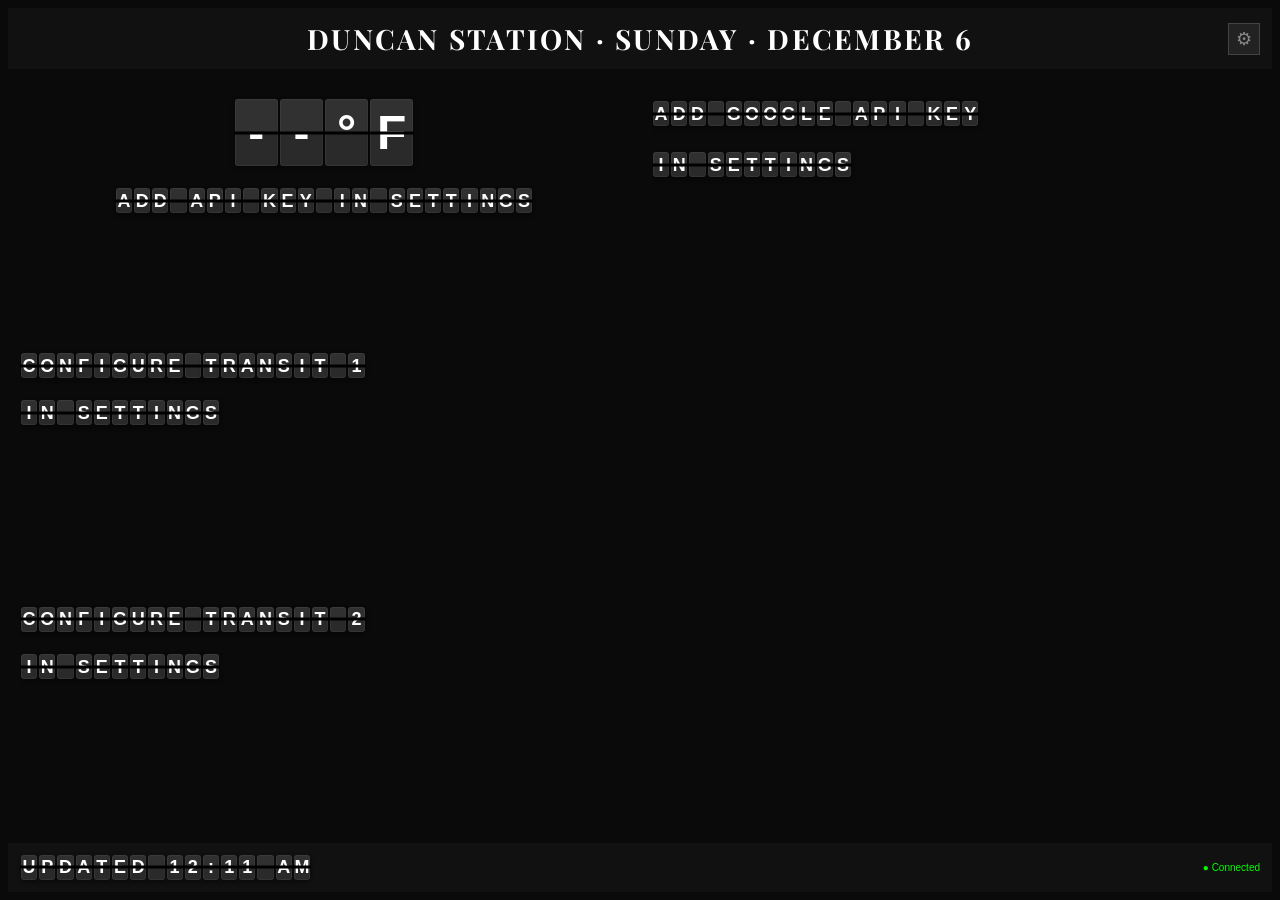
==== commit a45e7c86: "Duncan Station: two transit feeds, new title with date Layout: - Left side now thirds: Weather, Tran" ====
--- a/index.html
+++ b/index.html
@@ -3,18 +3,17 @@
 <head>
     <meta charset="UTF-8">
     <meta name="viewport" content="width=device-width, initial-scale=1.0">
-    <title>SF Transit Board</title>
+    <title>Duncan Station</title>
     <link rel="stylesheet" href="css/style.css">
     <link rel="preconnect" href="https://fonts.googleapis.com">
     <link rel="preconnect" href="https://fonts.gstatic.com" crossorigin>
-    <link href="https://fonts.googleapis.com/css2?family=Roboto+Mono:wght@400;700&display=swap" rel="stylesheet">
+    <link href="https://fonts.googleapis.com/css2?family=Playfair+Display:wght@700&family=Roboto+Mono:wght@400;700&display=swap" rel="stylesheet">
 </head>
 <body>
     <div id="app">
         <!-- Header -->
         <header class="board-header">
-            <h1 class="board-title">SF TRANSIT BOARD</h1>
-            <div class="clock" id="clock"></div>
+            <h1 class="board-title" id="boardTitle">DUNCAN STATION</h1>
             <button class="settings-btn" id="settingsBtn" aria-label="Settings">⚙</button>
         </header>
 
@@ -48,15 +47,27 @@
                 </div>
             </section>
 
-            <!-- Transit Section - Bottom Left -->
-            <section class="board-section transit-section" id="transitSection">
+            <!-- Transit Section 1 - Middle Left -->
+            <section class="board-section transit-section transit-section-1" id="transitSection1">
                 <div class="section-header">
                     <span class="section-icon">🚇</span>
-                    <span class="section-title">MUNI ARRIVALS</span>
-                    <span class="location-indicator" id="locationIndicator">📍</span>
-                </div>
-                <div class="section-content" id="transitContent">
-                    <div class="transit-list" id="transitList">
+                    <span class="section-title">TRANSIT 1</span>
+                </div>
+                <div class="section-content" id="transitContent1">
+                    <div class="transit-list" id="transitList1">
+                        <!-- Transit rows will be inserted here -->
+                    </div>
+                </div>
+            </section>
+
+            <!-- Transit Section 2 - Bottom Left -->
+            <section class="board-section transit-section transit-section-2" id="transitSection2">
+                <div class="section-header">
+                    <span class="section-icon">🚌</span>
+                    <span class="section-title">TRANSIT 2</span>
+                </div>
+                <div class="section-content" id="transitContent2">
+                    <div class="transit-list" id="transitList2">
                         <!-- Transit rows will be inserted here -->
                     </div>
                 </div>
@@ -81,7 +92,8 @@
                 <div class="settings-tabs">
                     <button class="tab-btn active" data-tab="general">General</button>
                     <button class="tab-btn" data-tab="weather">Weather</button>
-                    <button class="tab-btn" data-tab="transit">Transit</button>
+                    <button class="tab-btn" data-tab="transit1">Transit 1</button>
+                    <button class="tab-btn" data-tab="transit2">Transit 2</button>
                     <button class="tab-btn" data-tab="calendar">Calendar</button>
                 </div>
 
@@ -128,16 +140,17 @@
                     </div>
                 </div>
 
-                <!-- Transit Settings -->
-                <div class="tab-content" id="tab-transit">
-                    <div class="form-group">
-                        <label for="transitApiKey">511.org API Key</label>
-                        <input type="password" id="transitApiKey" placeholder="Enter API key">
+                <!-- Transit 1 Settings -->
+                <div class="tab-content" id="tab-transit1">
+                    <h3 style="color: var(--accent); margin-bottom: 12px;">Transit Feed 1</h3>
+                    <div class="form-group">
+                        <label for="transit1ApiKey">511.org API Key</label>
+                        <input type="password" id="transit1ApiKey" placeholder="Enter API key">
                         <small>Get a free key at <a href="https://511.org/open-data/token" target="_blank">511.org</a></small>
                     </div>
                     <div class="form-group">
-                        <label for="transitAgency">Transit Agency</label>
-                        <select id="transitAgency">
+                        <label for="transit1Agency">Transit Agency</label>
+                        <select id="transit1Agency">
                             <option value="SF">SF Muni</option>
                             <option value="BA">BART</option>
                             <option value="CT">Caltrain</option>
@@ -145,13 +158,33 @@
                         </select>
                     </div>
                     <div class="form-group">
-                        <label for="maxStops">Max nearby stops to show</label>
-                        <input type="number" id="maxStops" min="1" max="10" value="5">
-                    </div>
-                    <div class="form-group">
-                        <label for="favoriteStops">Favorite Stop IDs (comma-separated)</label>
-                        <input type="text" id="favoriteStops" placeholder="15551, 15552">
-                        <small>Leave empty to use nearby stops based on location</small>
+                        <label for="transit1Stops">Stop IDs (comma-separated)</label>
+                        <input type="text" id="transit1Stops" placeholder="15551, 15552">
+                        <small>Enter specific stop IDs for this feed</small>
+                    </div>
+                </div>
+
+                <!-- Transit 2 Settings -->
+                <div class="tab-content" id="tab-transit2">
+                    <h3 style="color: var(--accent); margin-bottom: 12px;">Transit Feed 2</h3>
+                    <div class="form-group">
+                        <label for="transit2ApiKey">511.org API Key</label>
+                        <input type="password" id="transit2ApiKey" placeholder="Enter API key">
+                        <small>Can use same key as Transit 1</small>
+                    </div>
+                    <div class="form-group">
+                        <label for="transit2Agency">Transit Agency</label>
+                        <select id="transit2Agency">
+                            <option value="SF">SF Muni</option>
+                            <option value="BA">BART</option>
+                            <option value="CT">Caltrain</option>
+                            <option value="AC">AC Transit</option>
+                        </select>
+                    </div>
+                    <div class="form-group">
+                        <label for="transit2Stops">Stop IDs (comma-separated)</label>
+                        <input type="text" id="transit2Stops" placeholder="15553, 15554">
+                        <small>Enter specific stop IDs for this feed</small>
                     </div>
                 </div>
 
--- a/css/style.css
+++ b/css/style.css
@@ -76,30 +76,28 @@
 .board-header {
     display: flex;
     align-items: center;
-    justify-content: space-between;
-    padding: 8px 12px;
+    justify-content: center;
+    padding: 12px 20px;
     background: #111;
     margin-bottom: 8px;
+    position: relative;
 }
 
 .board-title {
-    font-size: 14px;
+    font-family: 'Playfair Display', Georgia, serif;
+    font-size: 28px;
     font-weight: 700;
-    letter-spacing: 0.3em;
-    color: var(--accent);
-}
-
-.clock {
-    font-size: 20px;
-    font-weight: 700;
-    color: var(--flap-text);
-    letter-spacing: 2px;
-    background: var(--flap-bg);
-    padding: 4px 8px;
-    border: 1px solid var(--flap-border);
+    letter-spacing: 0.08em;
+    color: #fff;
+    text-align: center;
+    text-transform: uppercase;
 }
 
 .settings-btn {
+    position: absolute;
+    right: 12px;
+    top: 50%;
+    transform: translateY(-50%);
     background: #222;
     border: 1px solid #444;
     color: #888;
@@ -115,17 +113,18 @@
 }
 
 /* =============================================
-   MAIN GRID - Weather/Transit left, Calendar right
+   MAIN GRID - Left side thirds, Calendar full right
    ============================================= */
 
 .board-grid {
     flex: 1;
     display: grid;
     grid-template-columns: 1fr 1fr;
-    grid-template-rows: 1fr 1fr;
+    grid-template-rows: 1fr 1fr 1fr;
     grid-template-areas:
         "weather calendar"
-        "transit calendar";
+        "transit1 calendar"
+        "transit2 calendar";
     gap: 0;
     min-height: 0;
     background: var(--board-bg);
@@ -136,8 +135,12 @@
     grid-area: weather;
 }
 
-.transit-section {
-    grid-area: transit;
+.transit-section-1 {
+    grid-area: transit1;
+}
+
+.transit-section-2 {
+    grid-area: transit2;
 }
 
 .calendar-section {
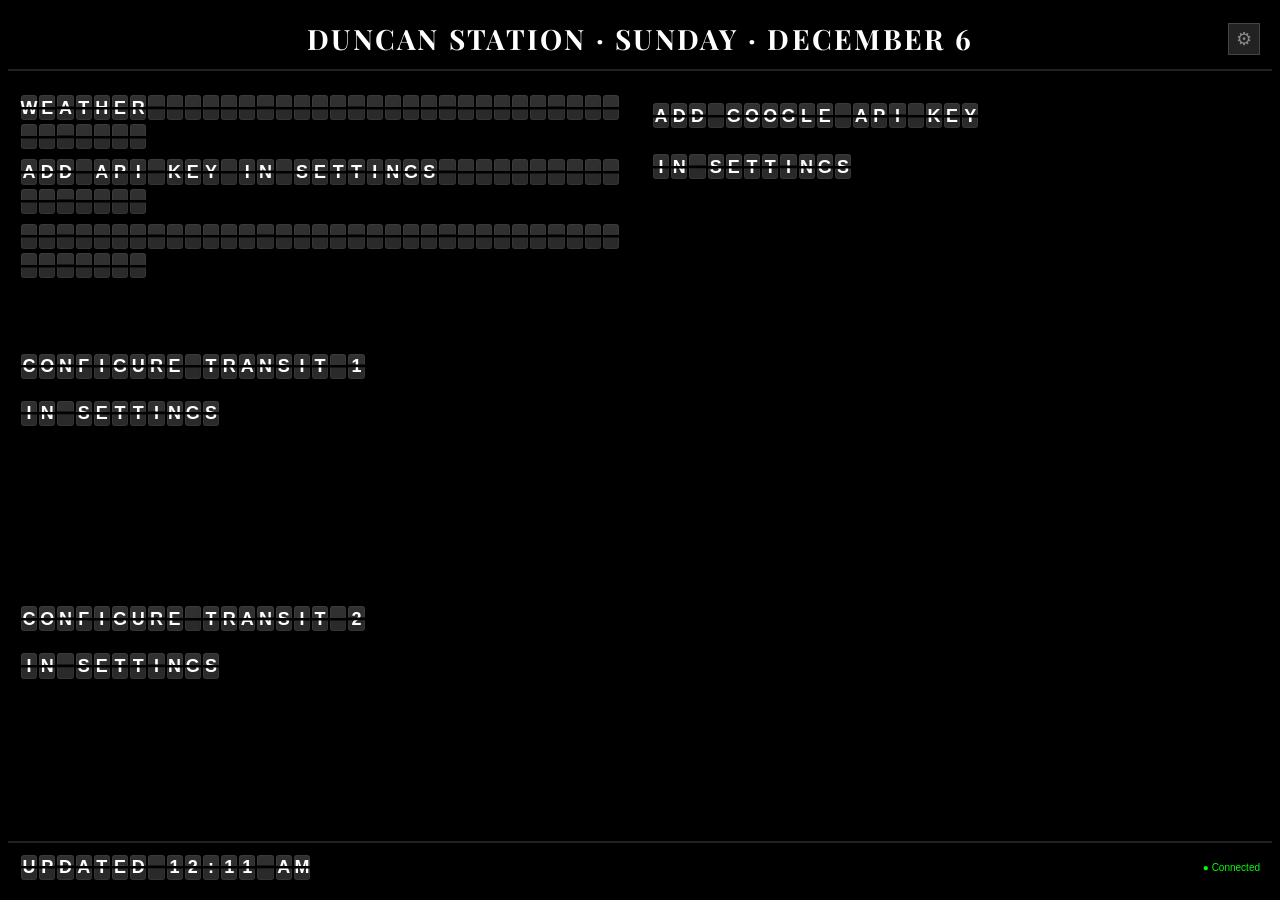
==== commit e82cee2e: "Add cache-busting version to script tags" ====
--- a/index.html
+++ b/index.html
@@ -213,11 +213,11 @@
         </div>
     </div>
 
-    <!-- Scripts -->
-    <script src="js/splitflap.js"></script>
-    <script src="js/services/weather.js"></script>
-    <script src="js/services/transit.js"></script>
-    <script src="js/services/calendar.js"></script>
-    <script src="js/app.js"></script>
+    <!-- Scripts - cache bust with version -->
+    <script src="js/splitflap.js?v=2"></script>
+    <script src="js/services/weather.js?v=2"></script>
+    <script src="js/services/transit.js?v=2"></script>
+    <script src="js/services/calendar.js?v=2"></script>
+    <script src="js/app.js?v=2"></script>
 </body>
 </html>
--- a/css/style.css
+++ b/css/style.css
@@ -1,7 +1,7 @@
 /* SF Transit Board - Full Split-Flap Display */
 
 :root {
-    --board-bg: #0a0a0a;
+    --board-bg: #000;
     --flap-bg: #1a1a1a;
     --flap-text: #ffe566;
     --flap-border: #2a2a2a;
@@ -78,9 +78,10 @@
     align-items: center;
     justify-content: center;
     padding: 12px 20px;
-    background: #111;
+    background: #000;
     margin-bottom: 8px;
     position: relative;
+    border-bottom: 2px solid #222;
 }
 
 .board-title {
@@ -319,6 +320,58 @@
     background: #1f7735;
 }
 
+/* Urgency colors for ETA */
+.flap-char.urgency-green {
+    background: #34c759;
+    color: #000;
+}
+.flap-char.urgency-green::after { background: #1f7735; }
+
+.flap-char.urgency-yellow {
+    background: #f5c518;
+    color: #000;
+}
+.flap-char.urgency-yellow::after { background: #9a7b00; }
+
+.flap-char.urgency-red {
+    background: #ff3b30;
+    color: #fff;
+    animation: pulse-urgent 1s infinite;
+}
+.flap-char.urgency-red::after { background: #992320; }
+
+@keyframes pulse-urgent {
+    0%, 100% { opacity: 1; }
+    50% { opacity: 0.85; }
+}
+
+/* =============================================
+   FLIP ANIMATION
+   ============================================= */
+
+.flap-char.flipping {
+    animation: flipFlap 0.15s ease-out;
+}
+
+@keyframes flipFlap {
+    0% {
+        transform: rotateX(0deg);
+    }
+    50% {
+        transform: rotateX(-90deg);
+        background: #111;
+    }
+    100% {
+        transform: rotateX(0deg);
+    }
+}
+
+/* Stagger flip animations for a wave effect */
+.flap-row .flap-char {
+    transform-style: preserve-3d;
+    perspective: 1000px;
+}
+
 /* =============================================
    WEATHER SECTION
    ============================================= */
@@ -326,52 +379,31 @@
 .weather-section .section-content {
     display: flex;
     flex-direction: column;
-    gap: 6px;
-}
-
-.weather-main {
-    display: flex;
-    align-items: center;
-    justify-content: center;
-    gap: 8px;
-    padding: 4px;
-}
-
-.weather-icon {
-    font-size: 28px;
-}
-
-.weather-temp-display {
-    display: flex;
-}
-
-.weather-condition {
-    display: flex;
-    justify-content: center;
-}
-
-.weather-forecast {
-    display: flex;
-    gap: 4px;
-    justify-content: center;
-    flex-wrap: wrap;
-}
-
-.forecast-day {
-    display: flex;
-    flex-direction: column;
-    align-items: center;
-    padding: 4px;
-    background: transparent;
-}
-
-.forecast-day .flap-row {
-    font-size: 9px;
-}
-
-.forecast-icon {
-    font-size: 16px;
-    margin: 2px 0;
+    gap: 2px;
+    overflow-y: auto;
+}
+
+.weather-rows {
+    display: flex;
+    flex-direction: column;
+    gap: 2px;
+}
+
+.weather-rows .flap-row {
+    padding: 2px 0;
+}
+
+.weather-forecast-rows {
+    display: flex;
+    flex-direction: column;
+    gap: 2px;
+    margin-top: 4px;
+    padding-top: 4px;
+    border-top: 1px solid #222;
+}
+
+.weather-forecast-rows .flap-row {
+    padding: 2px 0;
 }
 
 /* =============================================
@@ -484,7 +516,8 @@
     align-items: center;
     padding: 6px 12px;
     margin-top: 4px;
-    background: #111;
+    background: #000;
+    border-top: 2px solid #222;
     font-size: 10px;
 }
 
